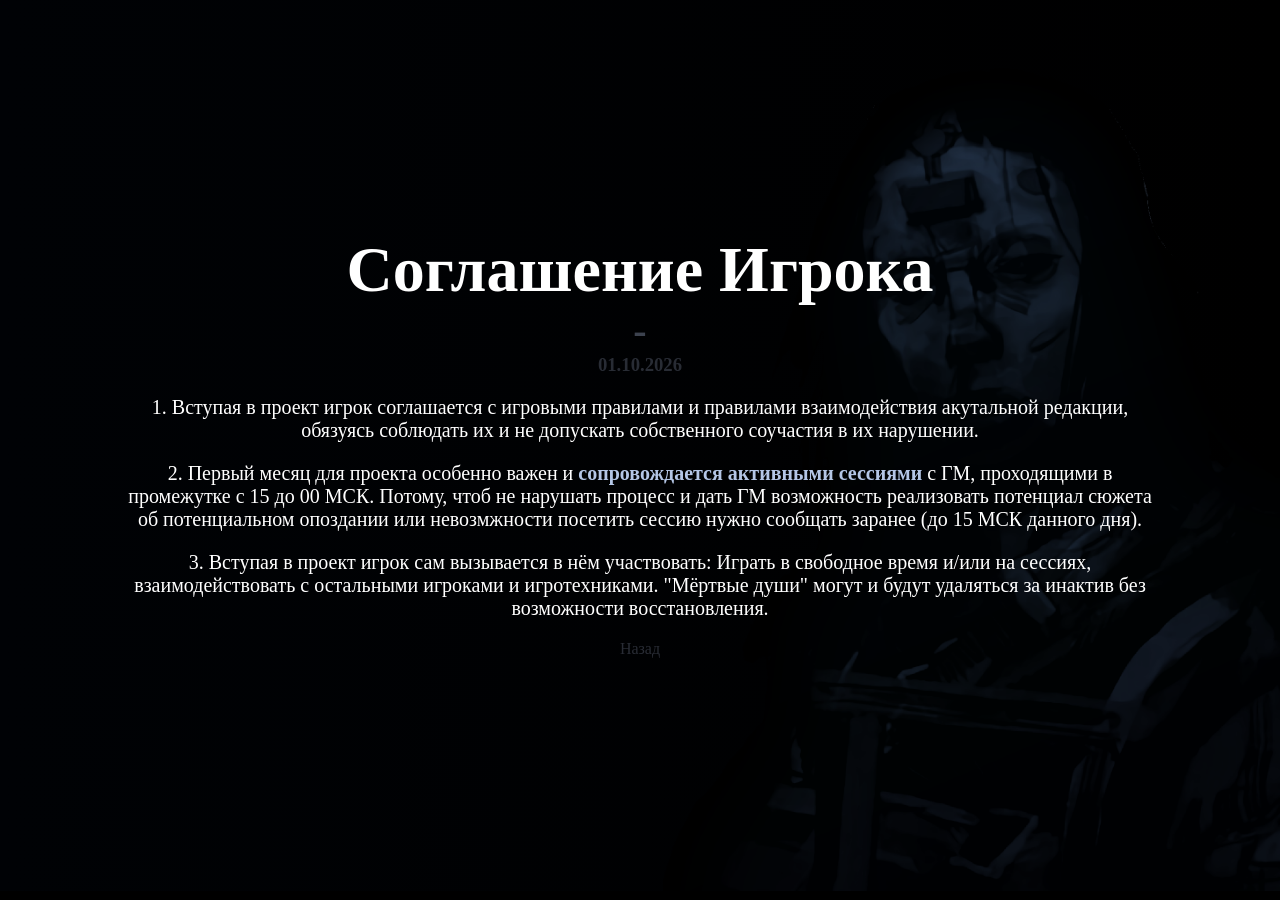
==== lore/index.html @ d038d745 "Initial commit" ====
<!DOCTYPE html>
<head>
    <meta charset="utf-8">
	<link rel="icon" href="favicon.png" type="image/png">
    <link rel='stylesheet' type='text/css' href='../styles.css'>
    <title>Paragon</title>
</head>

<body>
<h1>Соглашение Игрока</h1>
<h2>-</h2>
<h3>01.10.2026</h3>
<main style="width:80vw; margin-inline: auto;">
<p>1. Вступая в проект игрок соглашается с игровыми правилами и правилами взаимодействия акутальной редакции, обязуясь соблюдать их и не допускать собственного соучастия в их нарушении.</p>
<p>2. Первый месяц для проекта особенно важен и <b>сопровождается активными сессиями</b> c ГМ, проходящими в промежутке с 15 до 00 МСК. Потому, чтоб не нарушать процесс и дать ГМ возможность реализовать потенциал сюжета об потенциальном опоздании или невозмжности посетить сессию нужно сообщать заранее (до 15 МСК данного дня).</p>
<p>3. Вступая в проект игрок сам вызывается в нём участвовать: Играть в свободное время и/или на сессиях, взаимодействовать с остальными игроками и игротехниками. "Мёртвые души" могут и будут удаляться за инактив без возможности восстановления.</p>
</main>
<a href="https://paragonrpteam.github.io/beta-rp">Назад</a>
</body>
---- styles.css ----
@font-face {
	font-family: "p052b";
	src: url("assets/p052b.otf");	
}
* {
	transition: all 1s;
}
html {	
		background-color: black;
}
main > * {
	font-size: 20px;
}
b {
	color: rgba(200, 220, 255, 0.9);
}
body {
	width: 100vw;
	height: 99vh;
	margin: 0;
	padding: 0;
	background: url(assets/bgcs1.png) no-repeat, linear-gradient(90deg, rgb(0, 2, 5) 0.1%, black );
	background-size: auto 100vh;
	background-position: right;
	display: flex;
	flex-direction: column;
	justify-content: center;
	overflow: scroll;
}
 body > * {
 	margin: 0;
 	padding: 0;
	font-family: p052b;
	color: white;
	text-align: center;
	cursor: default;
 }
h1 {
	font-size: 4em;
	margin: 0;
}
h2 {
	margin: 0;
	font-size: 2.5em;
	color: rgba(200, 220, 255, 0.3);
}
h3 {
		color: rgba(200, 220, 255, 0.2);
}
h4 {
		font-size: 1.5em;
		color: rgba(200, 220, 255, 0.9);
}
#necessary-container > *{
		text-align: center;
		cursor: pointer;
}
#necessary-container > div:hover:not(#nc2) {
		transform: scale(1.1);
		text-shadow: 0 0 5px rgba(200, 220, 255, 0.8);
}
#necessary-container:hover {
	transform: scale(1.05)
}
@media (orientation: landscape) {
	#necessary-container > *{
	width: 25vw;
	}
	#nc2 {
	transform: scale(1.3) translate(0, 20px);
	}
}
@media (orientation: portrait) {
	#necessary-container {
		flex-direction: column;
	}
}

a {
	text-decoration: none;
	color: rgba(200, 220, 255, 0.2);
}
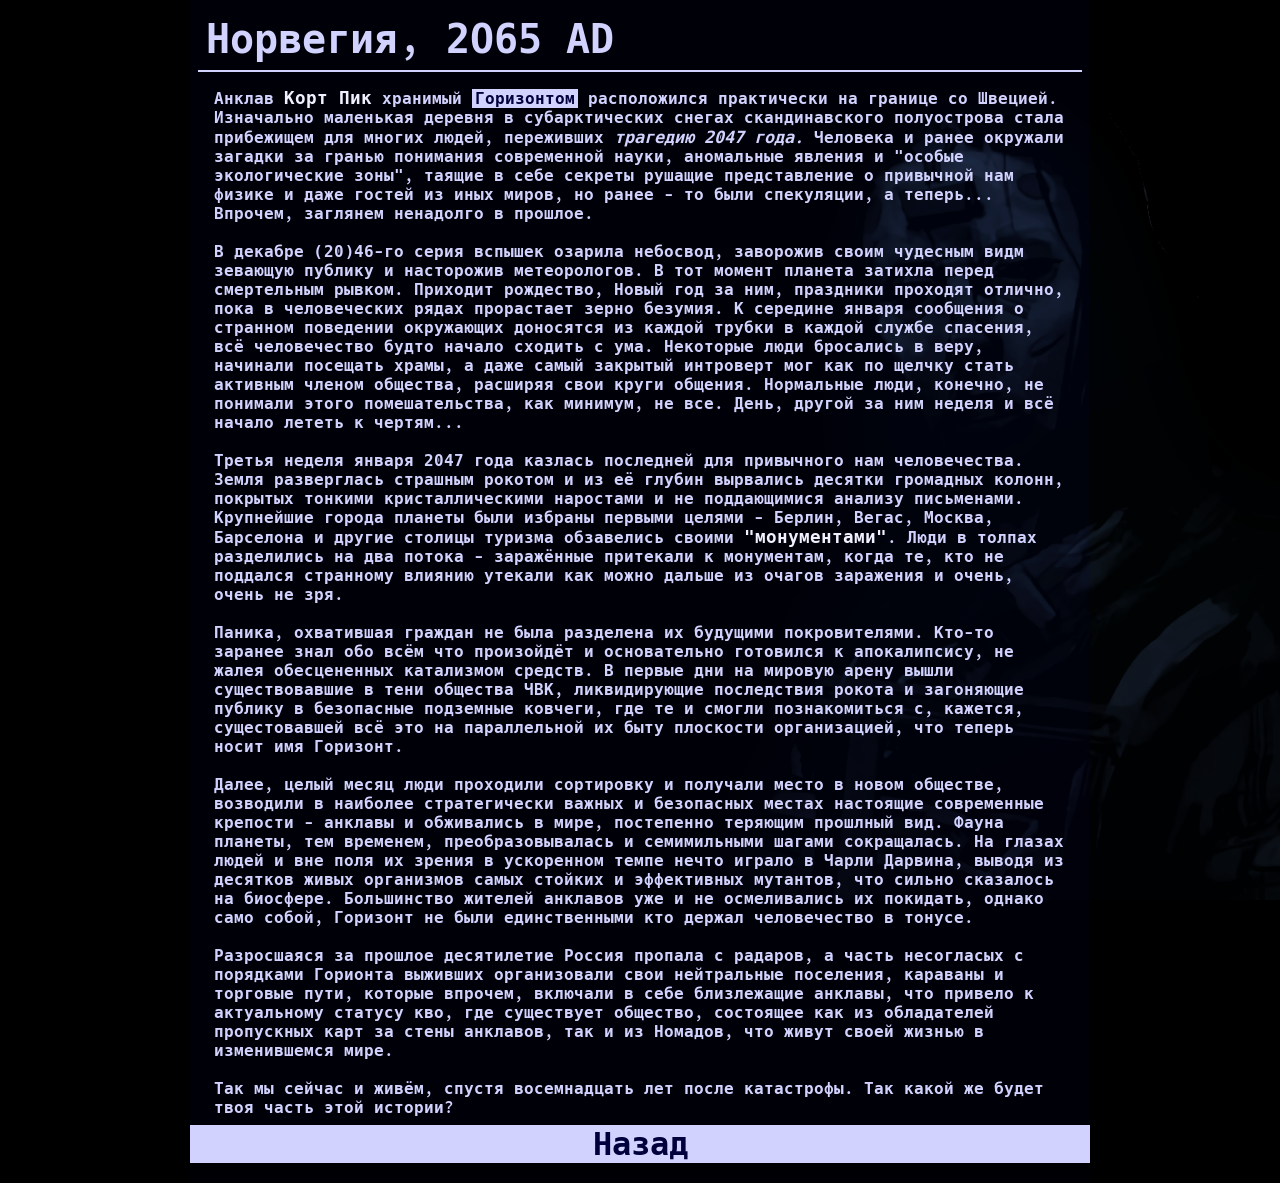
==== commit c90a7138: "pre-release" ====
--- a/lore/index.html
+++ b/lore/index.html
@@ -1,4 +1,5 @@
 <!DOCTYPE html>
+<html style="background-color: rgb(0,0,0);">
 <head>
     <meta charset="utf-8">
 	<link rel="icon" href="favicon.png" type="image/png">
@@ -7,13 +8,17 @@
 </head>
 
 <body>
-<h1>Соглашение Игрока</h1>
-<h2>-</h2>
-<h3>01.10.2026</h3>
-<main style="width:80vw; margin-inline: auto;">
-<p>1. Вступая в проект игрок соглашается с игровыми правилами и правилами взаимодействия акутальной редакции, обязуясь соблюдать их и не допускать собственного соучастия в их нарушении.</p>
-<p>2. Первый месяц для проекта особенно важен и <b>сопровождается активными сессиями</b> c ГМ, проходящими в промежутке с 15 до 00 МСК. Потому, чтоб не нарушать процесс и дать ГМ возможность реализовать потенциал сюжета об потенциальном опоздании или невозмжности посетить сессию нужно сообщать заранее (до 15 МСК данного дня).</p>
-<p>3. Вступая в проект игрок сам вызывается в нём участвовать: Играть в свободное время и/или на сессиях, взаимодействовать с остальными игроками и игротехниками. "Мёртвые души" могут и будут удаляться за инактив без возможности восстановления.</p>
+<main>
+<h4 style="/*text-align: center;*/ border-bottom: var(--bordure) solid var(--fg); padding: 0.2em; margin-bottom: 0.2em;">Норвегия, 2O65 AD</h2>
+<p>
+ Анклав <b>Корт Пик</b> хранимый <a href="../horizon/project.html">Горизонтом</a> расположился практически на границе со Швецией. Изначально маленькая деревня в субарктических снегах скандинавского полуострова стала прибежищем для многих людей, переживших <i>трагедию 2047 года.</i> Человека и ранее окружали загадки за гранью понимания современной науки, аномальные явления и "особые экологические зоны", таящие в себе секреты рушащие представление о привычной нам физике и даже гостей из иных миров, но ранее - то были спекуляции, а теперь... Впрочем, заглянем ненадолго в прошлое.<br><br>
+ В декабре (20)46-го серия вспышек озарила небосвод, заворожив своим чудесным видм зевающую публику и насторожив метеорологов. В тот момент планета затихла перед смертельным рывком. Приходит рождество, Новый год за ним, праздники проходят отлично, пока в человеческих рядах прорастает зерно безумия. К середине января сообщения о странном поведении окружающих доносятся из каждой трубки в каждой службе спасения, всё человечество будто начало сходить с ума. Некоторые люди бросались в веру, начинали посещать храмы, а даже самый закрытый интроверт мог как по щелчку стать активным членом общества, расширяя свои круги общения. Нормальные люди, конечно, не понимали этого помешательства, как минимум, не все. День, другой за ним неделя и всё начало лететь к чертям...<br><br>
+ Третья неделя января 2047 года казлась последней для привычного нам человечества. Земля разверглась страшным рокотом и из её глубин вырвались десятки громадных колонн, покрытых тонкими кристаллическими наростами и не поддающимися анализу письменами. Крупнейшие города планеты были избраны первыми целями - Берлин, Вегас, Москва, Барселона и другие столицы туризма обзавелись своими <b>"монументами"</b>. Люди в толпах разделились на два потока - заражённые притекали к монументам, когда те, кто не поддался странному влиянию утекали как можно дальше из очагов заражения и очень, очень не зря.<br><br>
+ Паника, охватившая граждан не была разделена их будущими покровителями. Кто-то заранее знал обо всём что произойдёт и основательно готовился к апокалипсису, не жалея обесцененных катализмом средств. В первые дни на мировую арену вышли существовавшие в тени общества ЧВК, ликвидирующие последствия рокота и загоняющие публику в безопасные подземные ковчеги, где те и смогли познакомиться с, кажется, сущестовавшей всё это на параллельной их быту плоскости организацией, что теперь носит имя Горизонт.<br><br>
+ Далее, целый месяц люди проходили сортировку и получали место в новом обществе, возводили в наиболее стратегически важных и безопасных местах настоящие современные крепости - анклавы и обживались в мире, постепенно теряющим прошлный вид. Фауна планеты, тем временем, преобразовывалась и семимильными шагами сокращалась. На глазах людей и вне поля их зрения в ускоренном темпе нечто играло в Чарли Дарвина, выводя из десятков живых организмов самых стойких и эффективных мутантов, что сильно сказалось на биосфере. Большинство жителей анклавов уже и не осмеливались их покидать, однако само собой, Горизонт не были единственными кто держал человечество в тонусе.<br><br>
+ Разросшаяся за прошлое десятилетие Россия пропала с радаров, а часть несогласых с порядками Горионта выживших организовали свои нейтральные поселения, караваны и торговые пути, которые впрочем, включали в себе близлежащие анклавы, что привело к актуальному статусу кво, где существует общество, состоящее как из обладателей пропускных карт за стены анклавов, так и из Номадов, что живут своей жизнью в изменившемся мире.<br><br>
+Так мы сейчас и живём, спустя восемнадцать лет после катастрофы. Так какой же будет твоя часть этой истории?</p>
 </main>
-<a href="https://paragonrpteam.github.io/beta-rp">Назад</a>
+<a style="width: 100%; text-align: center; font-size: 2em; margin-bottom: 20px;" href="../index.html">Назад</a>
 </body>
+</html>
--- a/styles.css
+++ b/styles.css
@@ -1,83 +1,178 @@
+/*Оглавление:
+	1. Шрифты:	1.1 p052b	1.2 hackb
+	2. Общие и :root значения
+	3. Основа вёрстки
+	4. Блоки Header, Main, Footer. (определяющие тип страницы)
+	5. Стили базовых элементов (h1-6, p, pre, and etc.)	
+	6. Стили элементов, уникальных для страниц.
+	7. "Сакральные стили"
+	8. Стили классов (.hack / .pb для шрифтов and etc.)*/
+	
+/* 1. Шрифты */
+@font-face {	font-family: "p052b";	src: url("assets/p052b.otf"); }
+@font-face {	font-family: "hackb";	src: url("assets/hackb.ttf"); }
 
-@font-face {
-	font-family: "p052b";
-	src: url("assets/p052b.otf");	
+/* 2. Общие и :root значения */
+/* Значения из этого подпункта МОГУТ быть написаны в формате исключений, но лишь их, другие субселекторы крайне осуждаемы.*/
+:root {
+	--fg: rgb(210,210,255);
+	--fg-dimm: rgb(140,140,185);
+	--bg: rgb(0,0,25);
+	--fg-accent: rgb(240,240,255);
+	--fg-super-accent: rgb(200,200,255);
+	--bg-accent: rgb(0,0,60);
+	--bg-semitransparent: rgba(0,0,80,0.05);
+
+	--least: -32;
+	--most: 32;
+	--bordure: 2px;
+
+	background: url(assets/bgcs1.png) no-repeat;
+	background-position: right;
+	background-size: auto 100%;
+	height: 100vh;
+}
+::selection {
+	color: var(--bg-accent);
+	background-color: var(--fg);
 }
 * {
-	transition: all 1s;
+	transition: all 0.5s;
+	margin: 0;
+	padding: 0;
+	font-family: hackb;
+	color: var(--fg);
+	box-sizing: border-box;
 }
-html {	
-		background-color: black;
+/* 3. Основа вёрстки */
+body {
+	width: 99vw;
+	max-width: 100vh;
+	min-height: 100vh;
+	margin-inline: auto;
+	transition: none;
+	background-color: var(--bg-semitransparent);
+	flex-direction: column;
+	overflow: scroll;
 }
-main > * {
-	font-size: 20px;
+body:not(:has(footer)) {
+	display: flex;	
+}
+/* 4. Блоки Body, Header, Main, Footer. (определяющие тип страницы) */
+body {
+	background-color: var(--bg-semitransparent);
+/*	border: 4px solid var(--fg);*/
+}
+header {
+	order: var(--least);
+	background-color: var(--bg-block);
+	width: 100%;
+	min-height: 6em;
+	height: fit-content;
+	border-bottom: var(--bordure) solid var(--fg);
+	flex-grow: 0;
+	padding: 0.5em;
+}
+main {
+	flex-grow: 1;
+	display: flex;
+	flex-flow: column nowrap;
+	background-color: var(--bg-semitransparent);
+	gap: 0.5em;
+	padding: 0.5em;
+}
+/* 5. Стили базовых элементов (h1-6, p, pre, and etc.) */	
+h1 {
+	font-family: p052b;
+	font-size: 4em;
+}
+h2 {
+	font-family: p052b;
+	font-size: 3em;
+}
+h3 {
+	font-family: p052b;
+	font-size: 2.5em;
+}
+h4 {
+	font-family: hackb;
+	font-size: 2.5em;
+}
+h5 {
+	font-family: hackb;
+	font-size: 1.5em;
+}
+h6 {
+	font-family: hackb;
+	padding-left: 3em;
+	font-size: 1em;
+	color: var(--fg-accent);
+}
+p {
+	font-size: 1em;
+	color: var(--fg);
+	padding-inline: 1em;
 }
 b {
-	color: rgba(200, 220, 255, 0.9);
+	font-size: 1.1em;
+	color: var(--fg-accent);
 }
-body {
-	width: 100vw;
-	height: 99vh;
-	margin: 0;
-	padding: 0;
-	background: url(assets/bgcs1.png) no-repeat, linear-gradient(90deg, rgb(0, 2, 5) 0.1%, black );
-	background-size: auto 100vh;
-	background-position: right;
-	display: flex;
-	flex-direction: column;
-	justify-content: center;
-	overflow: scroll;
+i {
+	font-size: 1.05em;
 }
- body > * {
- 	margin: 0;
- 	padding: 0;
-	font-family: p052b;
-	color: white;
-	text-align: center;
-	cursor: default;
+a {
+	color: var(--bg-accent);
+	background-color: var(--fg);
+	padding-inline: 0.2em; 
+}
+/* 6. Стили элементов, уникальных для страниц. */
+ main.blocks > * {
+ 	background-color: var(--bg-block);
+ 	border: 2px solid var(--fg);
+ 	margin-inline: auto;
+ 	min-height: 3em;
+ 	width: 100%; 
+	box-shadow: 4px 4px var(--bg-semitransparent);
  }
-h1 {
-	font-size: 4em;
-	margin: 0;
+ main.blocks > *.ankreq::after {
+	margin-left: 1.5em;
+ 	content: "Прочитайте перед заполнением анкеты!";
+ 	color: var(--fg-super-accent);
+ 	text-align: center;
+ }
+main.blocks > *:hover {
+	background-color: var(--bg-accent);
+	box-shadow: 0 0 40px var(--bg);
+	z-index: var(--most);
 }
-h2 {
-	margin: 0;
-	font-size: 2.5em;
-	color: rgba(200, 220, 255, 0.3);
+main.blocks > *:hover > .bheader {
+	color: var(--bg-accent);
 }
-h3 {
-		color: rgba(200, 220, 255, 0.2);
+.bheader {
+	background-color: var(--fg);
+	color: var(--bg);
+	height: 1.5em;
+	font-size: 1.5em;
+	white-space: nowrap;
+	text-overflow: ellipsis;
+	overflow: hidden;
+	padding-inline: 0.5em;
 }
-h4 {
-		font-size: 1.5em;
-		color: rgba(200, 220, 255, 0.9);
+main.blocks > * > p {
+	margin: 0.5em;
 }
-#necessary-container > *{
-		text-align: center;
-		cursor: pointer;
+/* 7. "Сакральные стили" */
+a {
+	text-decoration: none;
 }
-#necessary-container > div:hover:not(#nc2) {
-		transform: scale(1.1);
-		text-shadow: 0 0 5px rgba(200, 220, 255, 0.8);
-}
-#necessary-container:hover {
-	transform: scale(1.05)
-}
-@media (orientation: landscape) {
-	#necessary-container > *{
-	width: 25vw;
-	}
-	#nc2 {
-	transform: scale(1.3) translate(0, 20px);
-	}
-}
-@media (orientation: portrait) {
-	#necessary-container {
-		flex-direction: column;
-	}
+ul {
+	list-style-type: none;
 }
 
-a {
-	text-decoration: none;
-	color: rgba(200, 220, 255, 0.2);
+/*8. Стили классов (.hack / .pb для шрифтов and etc.) */
+.hack {
+	font-family: hackb;
 }
+.pb {
+	font-family: p052b;
+}
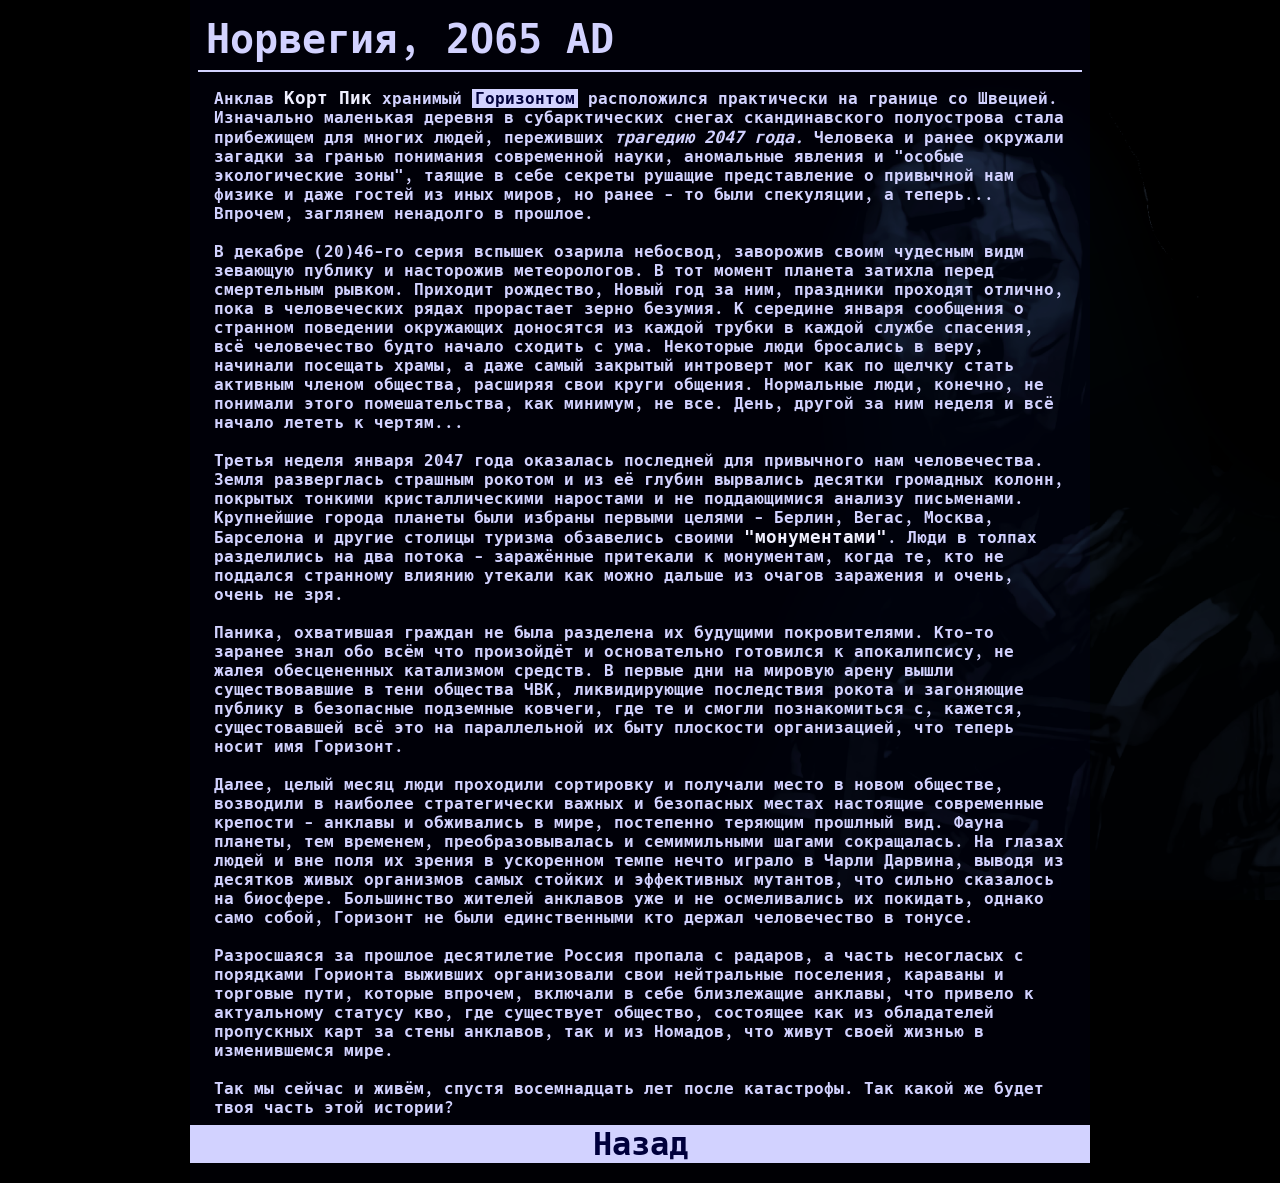
==== commit e3b9fef0: "minor fix" ====
--- a/lore/index.html
+++ b/lore/index.html
@@ -2,7 +2,7 @@
 <html style="background-color: rgb(0,0,0);">
 <head>
     <meta charset="utf-8">
-	<link rel="icon" href="favicon.png" type="image/png">
+	<link rel="icon" href="/favicon.png" type="image/png">
     <link rel='stylesheet' type='text/css' href='../styles.css'>
     <title>Paragon</title>
 </head>
@@ -13,7 +13,7 @@
 <p>
  Анклав <b>Корт Пик</b> хранимый <a href="../horizon/project.html">Горизонтом</a> расположился практически на границе со Швецией. Изначально маленькая деревня в субарктических снегах скандинавского полуострова стала прибежищем для многих людей, переживших <i>трагедию 2047 года.</i> Человека и ранее окружали загадки за гранью понимания современной науки, аномальные явления и "особые экологические зоны", таящие в себе секреты рушащие представление о привычной нам физике и даже гостей из иных миров, но ранее - то были спекуляции, а теперь... Впрочем, заглянем ненадолго в прошлое.<br><br>
  В декабре (20)46-го серия вспышек озарила небосвод, заворожив своим чудесным видм зевающую публику и насторожив метеорологов. В тот момент планета затихла перед смертельным рывком. Приходит рождество, Новый год за ним, праздники проходят отлично, пока в человеческих рядах прорастает зерно безумия. К середине января сообщения о странном поведении окружающих доносятся из каждой трубки в каждой службе спасения, всё человечество будто начало сходить с ума. Некоторые люди бросались в веру, начинали посещать храмы, а даже самый закрытый интроверт мог как по щелчку стать активным членом общества, расширяя свои круги общения. Нормальные люди, конечно, не понимали этого помешательства, как минимум, не все. День, другой за ним неделя и всё начало лететь к чертям...<br><br>
- Третья неделя января 2047 года казлась последней для привычного нам человечества. Земля разверглась страшным рокотом и из её глубин вырвались десятки громадных колонн, покрытых тонкими кристаллическими наростами и не поддающимися анализу письменами. Крупнейшие города планеты были избраны первыми целями - Берлин, Вегас, Москва, Барселона и другие столицы туризма обзавелись своими <b>"монументами"</b>. Люди в толпах разделились на два потока - заражённые притекали к монументам, когда те, кто не поддался странному влиянию утекали как можно дальше из очагов заражения и очень, очень не зря.<br><br>
+ Третья неделя января 2047 года оказалась последней для привычного нам человечества. Земля разверглась страшным рокотом и из её глубин вырвались десятки громадных колонн, покрытых тонкими кристаллическими наростами и не поддающимися анализу письменами. Крупнейшие города планеты были избраны первыми целями - Берлин, Вегас, Москва, Барселона и другие столицы туризма обзавелись своими <b>"монументами"</b>. Люди в толпах разделились на два потока - заражённые притекали к монументам, когда те, кто не поддался странному влиянию утекали как можно дальше из очагов заражения и очень, очень не зря.<br><br>
  Паника, охватившая граждан не была разделена их будущими покровителями. Кто-то заранее знал обо всём что произойдёт и основательно готовился к апокалипсису, не жалея обесцененных катализмом средств. В первые дни на мировую арену вышли существовавшие в тени общества ЧВК, ликвидирующие последствия рокота и загоняющие публику в безопасные подземные ковчеги, где те и смогли познакомиться с, кажется, сущестовавшей всё это на параллельной их быту плоскости организацией, что теперь носит имя Горизонт.<br><br>
  Далее, целый месяц люди проходили сортировку и получали место в новом обществе, возводили в наиболее стратегически важных и безопасных местах настоящие современные крепости - анклавы и обживались в мире, постепенно теряющим прошлный вид. Фауна планеты, тем временем, преобразовывалась и семимильными шагами сокращалась. На глазах людей и вне поля их зрения в ускоренном темпе нечто играло в Чарли Дарвина, выводя из десятков живых организмов самых стойких и эффективных мутантов, что сильно сказалось на биосфере. Большинство жителей анклавов уже и не осмеливались их покидать, однако само собой, Горизонт не были единственными кто держал человечество в тонусе.<br><br>
  Разросшаяся за прошлое десятилетие Россия пропала с радаров, а часть несогласых с порядками Горионта выживших организовали свои нейтральные поселения, караваны и торговые пути, которые впрочем, включали в себе близлежащие анклавы, что привело к актуальному статусу кво, где существует общество, состоящее как из обладателей пропускных карт за стены анклавов, так и из Номадов, что живут своей жизнью в изменившемся мире.<br><br>
